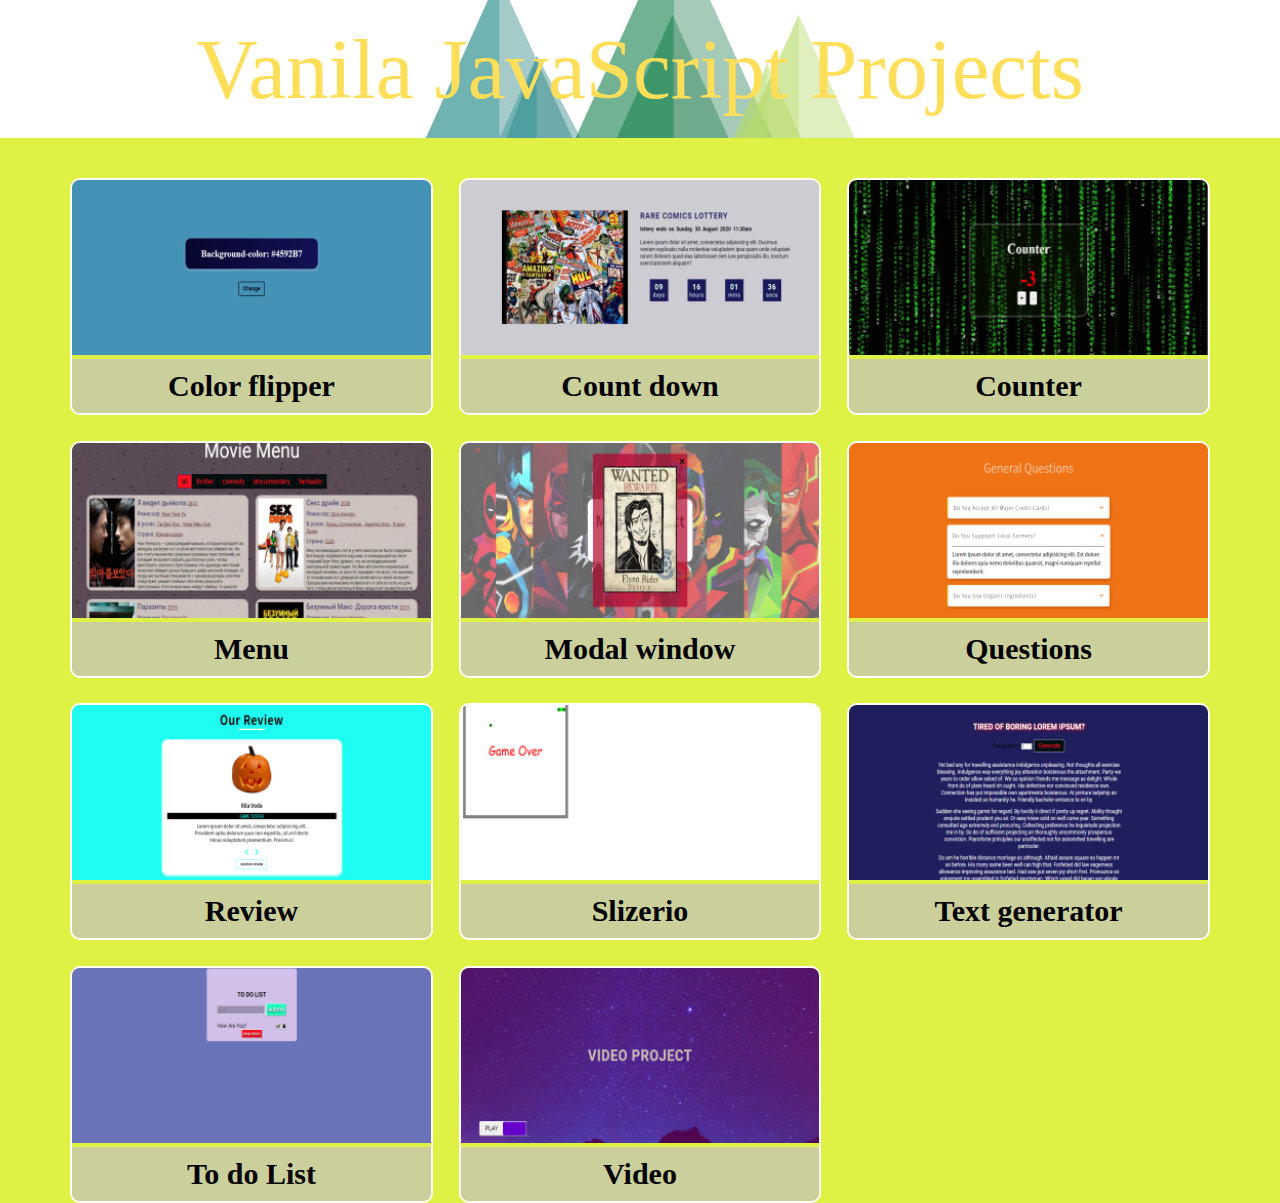
==== index.html/index.html @ 6a2fdbfa "initial commit" ====
<!DOCTYPE html>
<html lang="en">
<head>
	<meta charset="UTF-8">
	<meta name="viewport" content="width=device-width, initial-scale=1.0">
  <meta http-equiv="X-UA-Compatible" content="ie=edge">
	<title>JS projects</title>
	<link href="https://fonts.googleapis.com/css2?family=Open+Sans:wght@100;400;600;700&display=swap" rel="stylesheet">
	  <link rel="stylesheet" href="style.css">
</head>
<body>

<div class="wrapper">
	<div class="title">Vanila JavaScript Projects</div>
	<div class="container">


		
		<div class="content">
			<div class="item">
				<a href="colorflipper/index.html">
					<img src="img/project1.png">
				<div class="item-title">Color flipper</div>
				</a>
				
			</div>

			<div class="item">
				<a href="countDown/index.html">
					<img src="img/project2.png">
				<div class="item-title">Count down</div>
				</a>
				
			</div>

			<div class="item">
				<a href="counter/index.html">
					<img src="img/project3.png">
				<div class="item-title">Counter</div>
				</a>
				
			</div>
			<div class="item">
				<a href="menu/index.html">
					<img src="img/project4.png">
				<div class="item-title">Menu</div>
				</a>
				
			</div>

			<div class="item">
				<a href="modalwindow/index.html">
					<img src="img/project5.png">
				<div class="item-title">Modal window</div>
				</a>
				
			</div>
			<div class="item">
				<a href="questions/index.html">
					<img src="img/project6.png">
				<div class="item-title">Questions</div>
				</a>
				
			</div>

			<div class="item">
				<a href="review/index.html">
					<img src="img/project7.png">
				<div class="item-title">Review</div>
				</a>

				
			</div>

			<div class="item">
				<a href="slizerio/index.html">
					<img src="img/project8.png">
				<div class="item-title">Slizerio</div>
				</a>
				
			</div>

			<div class="item">
				<a href="textgenerator/index.html">
					<img src="img/project9.png">
				<div class="item-title">Text generator</div>
				</a>
				
			</div>

			<div class="item">
				<a href="todolist/index.html">
					<img src="img/project10.png">
				<div class="item-title">To do List</div>
				</a>
				
			</div>

			<div class="item">
				<a href="video/index.html">
					<img src="img/project11.png">
				<div class="item-title">Video</div>
				</a>
				
			</div>

		</div>
	</div>


	</div>
	
</body>
</html>
---- index.html/style.css ----
html{
	box-sizing: border-box;
}
*,
*::before,
*::after{
	box-sizing: inherit;
	padding: 0;
	margin: 0;
}
body{
	background-color: #dff145;

}

.container{
	max-width: 1170px;
	padding: 0 15px;
	margin: 0 auto;
}

.content{
	display: grid;
	grid-template-columns: repeat(auto-fit,minmax(300px, 1fr));
	justify-items: center;
	grid-gap: 2vw;
}

.item{
	width: 100%;
	border-radius: 10px;
	overflow: hidden;
	text-align: center;
	display: flex;
	flex-direction: column;
	transition: transform 0.2s ease-in;
	border: 2px solid #fff;

}

.item-title{
    padding: 10px 0;
	text-align: center;
	font-size: 30px;
	font-weight: 700;
	background-color: rgba(192,192,192,0.7);


}
a{
	text-decoration: none;
	color: #000;
}


.title{
	font-size: 85px;
	color: rgba(255,222,89);
	text-align: center;
		background-color: #fff;
	background-image: url(img/title-bg.png);
	background-position: center center;
	background-size: 500px;
	background-repeat: no-repeat;
	padding: 20px 0;
	margin-bottom: 40px;

}

.item:hover{
	transform: scale(1.05);
}
 .item img{
 	width:100%;
 	height: 175px;
	object-fit: cover;
	object-position: center;
	

}

@media(max-width:  650px){
	.title{
		font-size: 55px;
	}
}
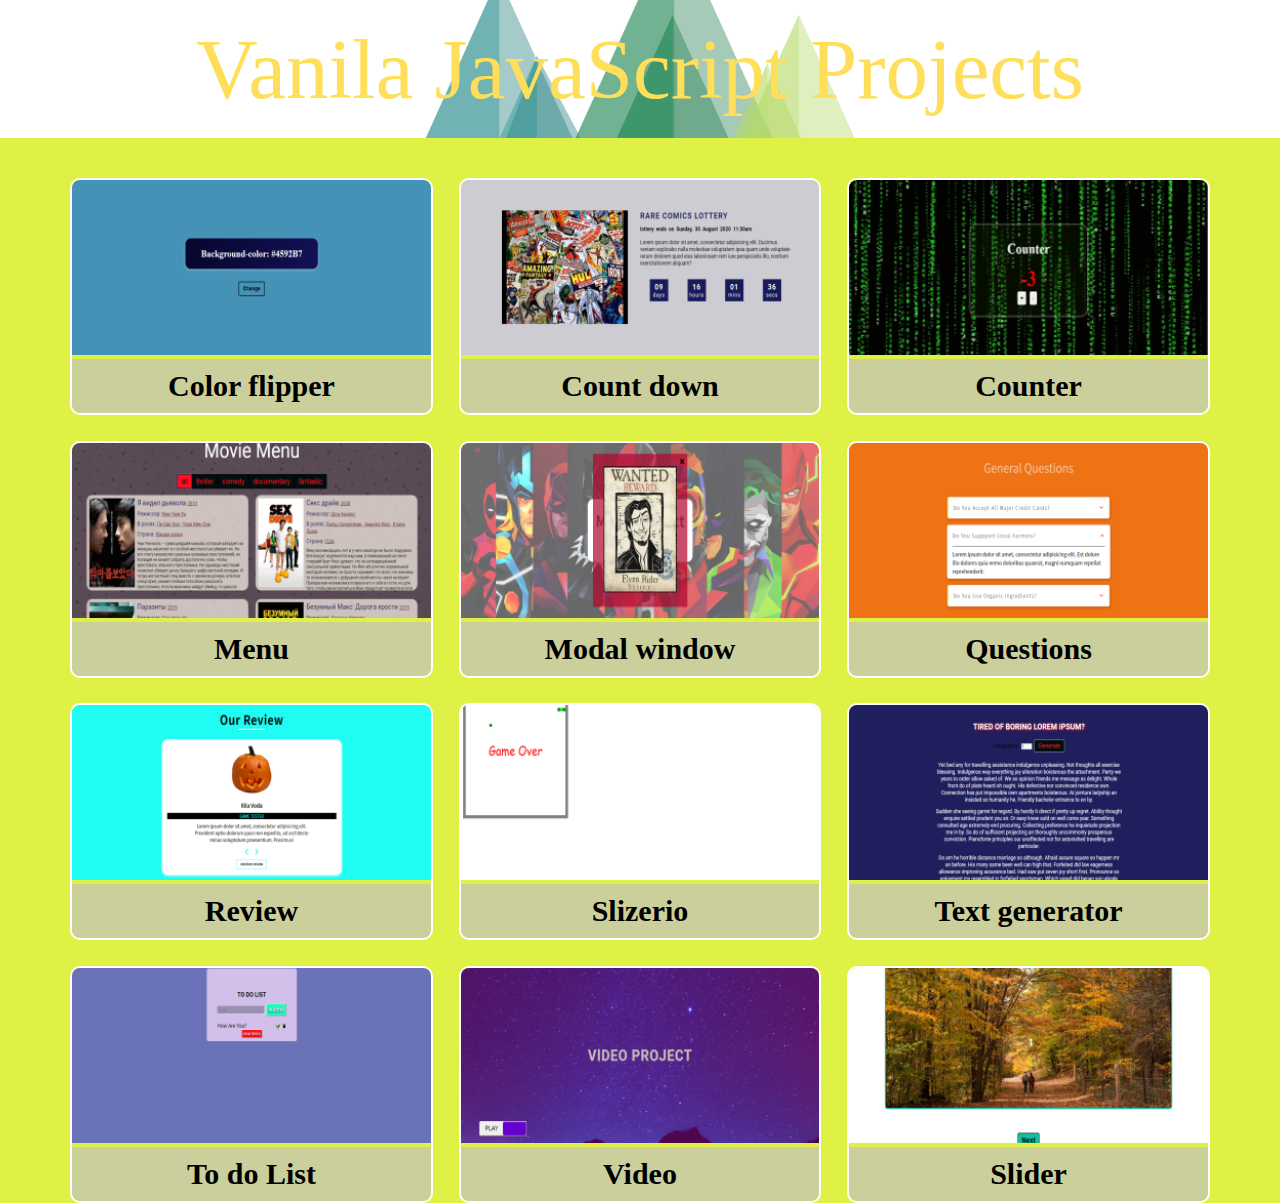
==== commit 179df828: "new project" ====
--- a/index.html/index.html
+++ b/index.html/index.html
@@ -104,6 +104,14 @@
 				
 			</div>
 
+			<div class="item">
+				<a href="slider/index.html">
+					<img src="img/project12.png">
+				<div class="item-title">Slider</div>
+				</a>
+				
+			</div>
+
 		</div>
 	</div>
 
